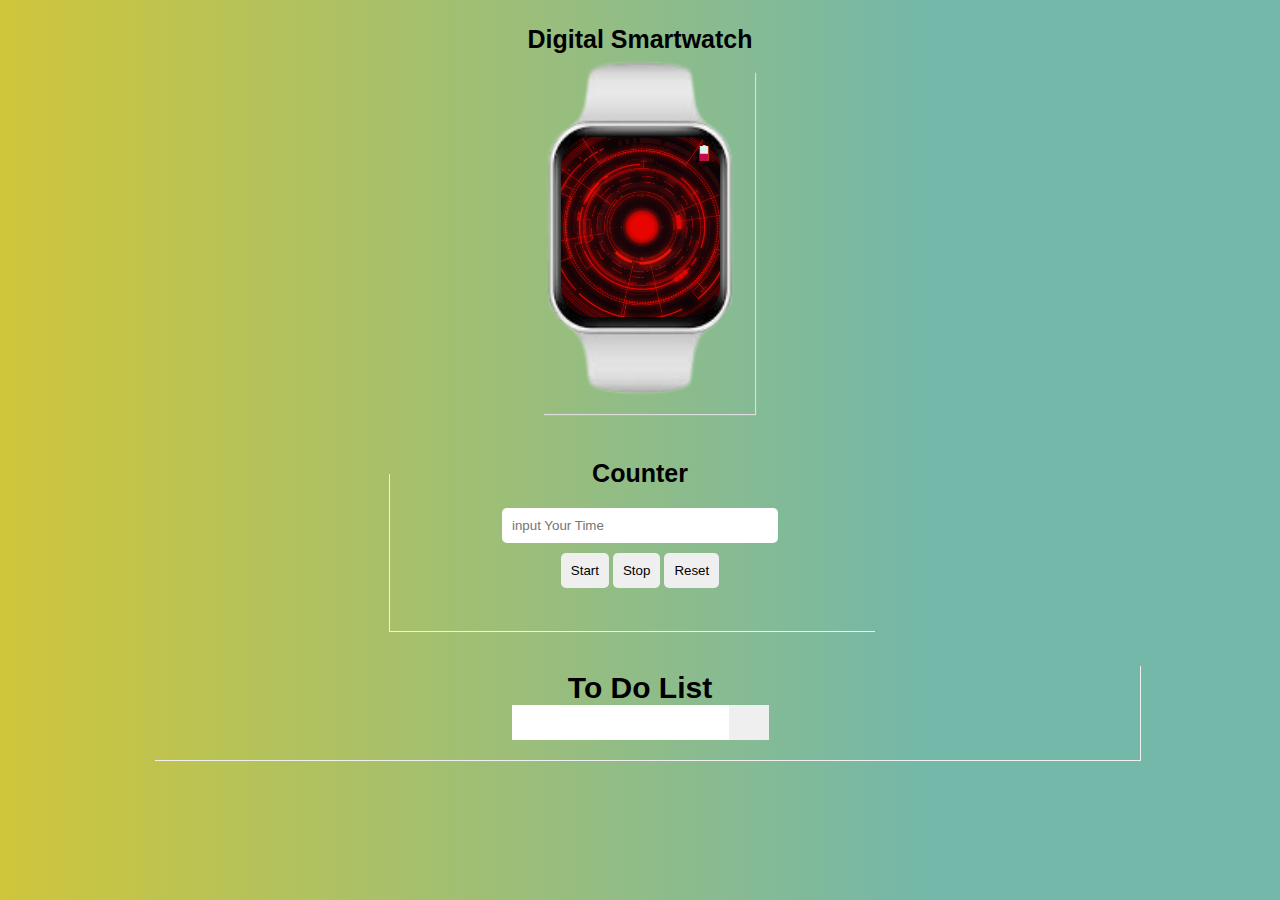
==== index.html @ f51bd5bf "upload" ====
<!DOCTYPE html>
<html lang="en">
<head>
    <meta charset="UTF-8">
    <meta http-equiv="X-UA-Compatible" content="IE=edge">
    <meta name="viewport" content="width=device-width, initial-scale=1.0">
    <title>Class_13</title>
    <!-- fontAwesomeCdn -->
    <link rel="stylesheet" href="https://cdnjs.cloudflare.com/ajax/libs/font-awesome/6.0.0-beta3/css/all.min.css" integrity="sha512-Fo3rlrZj/k7ujTnHg4CGR2D7kSs0v4LLanw2qksYuRlEzO+tcaEPQogQ0KaoGN26/zrn20ImR1DfuLWnOo7aBA==" crossorigin="anonymous" referrerpolicy="no-referrer" /> 
     <!-- icoMoon -->
    <link rel="stylesheet" href="./icomoon/style.css">
    <!-- mainStyleSheet -->
    <link rel="stylesheet" href="style.css">
</head>
<body>
     <section class="clock_section">
               <div class="container">
                    <div class="clock_title">
                         <h1>Digital Smartwatch</h1>
                    </div>
                    
                    <div class="clock_bg">
                          <div class="clock_body">
                                 <div class="noti_area">
                                      <div class="battery">
                                         <span class="icon-battery-svgrepo-com"><span class="path1"></span><span class="path2"></span><span class="path3"></span></span>
                                      </div>
                                      <div class="date">
                                           <span id="nDat"></span>
                                           <span id="nMon"></span>
                                           <span id="nYear"></span>
                                      </div>
                                 </div>
         
                                 <div class="hour_am">
                                      <div id="hour"></div>
                                      <div id="am_pm"></div>
                                 </div>
         
                                 <div class="minute_sec">
                                      <div id="minute"></div>
                                      <div id="sec"></div>
                                 </div>
                                 <div id="day"></div>
                          </div>
                    </div>
         
               </div>
     </section>

     <section class="counter">
              <div class="container">
                   <div class="wrapper">
                        <h1>Counter</h1>
                    <div class="timeinput">
                         <input id="input" type="text" placeholder="input Your Time">
                         <span></span>
                   </div>
                   <div class="button_grp">
                        <button id="start">Start</button>
                        <button id="stop">Stop</button>
                        <button id="reset">Reset</button>
                   </div>
                    <div id="loader"></div>
                   <div class="output_box">
                        <h1 id="output"></h1>
                   </div>
                   </div>
              </div>
     </section>

     <section class="toSection">
           <div class="container">
                <div class="toArea">

          
               <div class="to-title">
                    <h1>To Do List</h1>
              </div>
        
              <form >
                  <input class="todo-input" type="text"> 
                  <button class="todo-button"><i class="fas fa-plus"></i></button>
              </form>
             
              <div class="todo-container">
                   <ul class="todo-list">
        
                   </ul>
              </div>
              </div> 
           </div>
     </section >

      


     <!-- functionScipt -->
    <script src="function.js"></script>
    <!-- mainScript -->
    <script src="app.js"></script>
</body>
</html>
---- icomoon/style.css ----
@font-face {
  font-family: 'icomoon';
  src:  url('fonts/icomoon.eot?e0x5c5');
  src:  url('fonts/icomoon.eot?e0x5c5#iefix') format('embedded-opentype'),
    url('fonts/icomoon.ttf?e0x5c5') format('truetype'),
    url('fonts/icomoon.woff?e0x5c5') format('woff'),
    url('fonts/icomoon.svg?e0x5c5#icomoon') format('svg');
  font-weight: normal;
  font-style: normal;
  font-display: block;
}

[class^="icon-"], [class*=" icon-"] {
  /* use !important to prevent issues with browser extensions that change fonts */
  font-family: 'icomoon' !important;
  speak: never;
  font-style: normal;
  font-weight: normal;
  font-variant: normal;
  text-transform: none;
  line-height: 1;

  /* Better Font Rendering =========== */
  -webkit-font-smoothing: antialiased;
  -moz-osx-font-smoothing: grayscale;
}

.icon-battery-svgrepo-com .path1:before {
  content: "\e900";
  color: rgb(199, 202, 199);
}
.icon-battery-svgrepo-com .path2:before {
  content: "\e901";
  margin-left: -1em;
  color: rgb(231, 236, 237);
}
.icon-battery-svgrepo-com .path3:before {
  content: "\e902";
  margin-left: -1em;
  color: rgb(67, 176, 92);
}
---- style.css ----
@font-face { font-family: myFont; src: url("./fonts/digital-7.ttf") format("ttf"), url("./fonts/digital-7.woff") format("woff"), url("./fonts/digital-7.svg") format("svg"), url("./fonts/digital-7.otf") format("otf"), url("./fonts/digital-7.eot") format("eot"); font-style: normal; font-weight: normal; }
* { margin: 0px; padding: 0px; box-sizing: border-box; }
body { background: linear-gradient(90deg, rgb(207, 198, 59) 0%, rgb(116, 184, 169) 72%); font-family: Poppins, sans-serif; }
.icon-battery-svgrepo-com .path1::before { content: ""; color: rgb(199, 202, 199); font-family: icomoon !important; }
.icon-battery-svgrepo-com .path2::before { content: ""; color: rgb(231, 236, 237); margin-left: -1em; font-family: icomoon !important; }
.icon-battery-svgrepo-com .path3::before { content: ""; color: rgb(199, 8, 77); margin-left: -1em; font-family: icomoon !important; }
.container { max-width: 1000px; margin: auto; }
.clock_section { padding: 25px 0px; }
.clock_section .clock_title { text-align: center; }
.clock_section .clock_title h1 { font-size: 25px; }
.clock_section .clock_bg { width: 230px; background: url("./img/images-removebg-preview.png") center -50px / 290px no-repeat; margin: auto; height: 360px; position: relative; box-shadow: rgb(221, 221, 221) 10px 10px 1px -9px; font-family: myFont; }
.clock_section .clock_bg .clock_body { background: url("./img/wp7562872.jpg") center center / cover no-repeat rgb(117, 17, 17); position: absolute; top: 23%; left: 36px; width: 69%; height: 50%; padding: 8px; border-radius: 30px; background-blend-mode: overlay; }
.clock_section .clock_bg .clock_body .noti_area { display: flex; -webkit-box-pack: justify; justify-content: space-between; }
.clock_section .clock_bg .clock_body .noti_area .battery { -webkit-box-ordinal-group: 3; order: 2; }
.clock_section .clock_bg .clock_body .noti_area .date { -webkit-box-ordinal-group: 2; order: 1; font-family: myFont; color: darkorange; }
.clock_section .clock_bg .clock_body .hour_am { display: flex; -webkit-box-pack: justify; justify-content: space-between; margin-top: 10px; }
.clock_section .clock_bg .clock_body .hour_am div#hour { font-size: 70px; color: rgb(255, 233, 245); font-family: myFont; flex-basis: 60%; text-align: center; letter-spacing: 10px; }
.clock_section .clock_bg .clock_body .hour_am div#am_pm { flex-basis: 35%; margin-top: 20px; font-size: 43px; color: rgb(224, 9, 9); text-shadow: rgb(246, 246, 246) 1px 1px 1px; }
.clock_section .clock_bg .clock_body .minute_sec { display: flex; -webkit-box-pack: end; justify-content: center; color: rgb(255, 255, 255); font-family: myFont; }
.clock_section .clock_bg .clock_body .minute_sec div#minute { font-size: 50px; margin-right: 5px; }
.clock_section .clock_bg .clock_body .minute_sec div#sec { font-size: 19px; margin-top: auto; margin-bottom: 6px; }
.clock_section .clock_bg .clock_body div#day { color: rgb(255, 255, 255); padding-left: 20px; font-family: myFont; text-align: right; }
.counter { padding: 20px 0px; }
.counter .wrapper {width: 500px;margin: auto;box-shadow: rgb(240 240 240) -8px 8px 0px -7px;}
.counter .wrapper h1 { text-align: center; font-size: 25px; }
.counter .timeinput { text-align: center; padding: 20px 20px 10px; }
.counter .timeinput #input { width: 60%; border: none; outline: none; padding: 10px; border-radius: 5px; }
.counter .button_grp { text-align: center; padding: 0px 0px 10px; font-family: myFont; }
.counter .button_grp button { border: none; outline: none; padding: 10px; border-radius: 5px; }
.counter .button_grp button#start { }
.counter .button_grp button#stop { }
.counter .button_grp button#reset { }
.counter #loader { width: 100%; height: 33px; margin: auto; padding: 10px; color: rgb(255, 255, 255); }
.counter .output_box { }
.counter .output_box #output { }
.toArea {box-shadow: rgb(240 240 240) 8px 8px 0px -7px;padding: 20px;}
.to-title { display: flex; -webkit-box-pack: center; justify-content: center; }
.to-title h1 { font-size: 30px; }
form { display: flex; -webkit-box-pack: center; justify-content: center; }
form input { border: none; outline: none; padding: 10px 20px; }
form button { border: none; outline: none; padding: 10px 20px; transition: all 0.4s ease 0s; cursor: pointer; }
form button i { color: orange; font-size: 20px; transition: all 0.4s ease 0s; }
form button:hover, form button:hover i { background-color: orange; color: rgb(255, 255, 255); }
div.todo-container { display: flex; -webkit-box-pack: center; justify-content: center; -webkit-box-align: center; align-items: center; }
div.todo-container ul.todo-list { list-style: none; min-width: 30%; }
div.todo-container ul.todo-list div.todo { background-color: rgb(255, 255, 255); display: flex; -webkit-box-pack: justify; justify-content: space-between; -webkit-box-align: center; align-items: center; margin-top: 10px; }
div.todo-container ul.todo-list div.todo li { -webkit-box-flex: 1; flex-grow: 1; padding: 0px 10px; }
div.todo-container ul.todo-list div.todo button { background-color: rgb(255, 111, 71); color: rgb(255, 255, 255); border: none; outline: none; cursor: pointer; margin: 0px; padding: 10px 5px; }
div.todo-container ul.todo-list div.todo button i { pointer-events: none; }
div.todo-container ul.todo-list div.todo button.com-btn { background-color: green; }
.complete { text-decoration: line-through; opacity: 0.4; transition: all 0.3s ease 0s; }
.fall { transform: translateY(20px); opacity: 0; visibility: hidden; transition: all 0.5s ease 0s; }
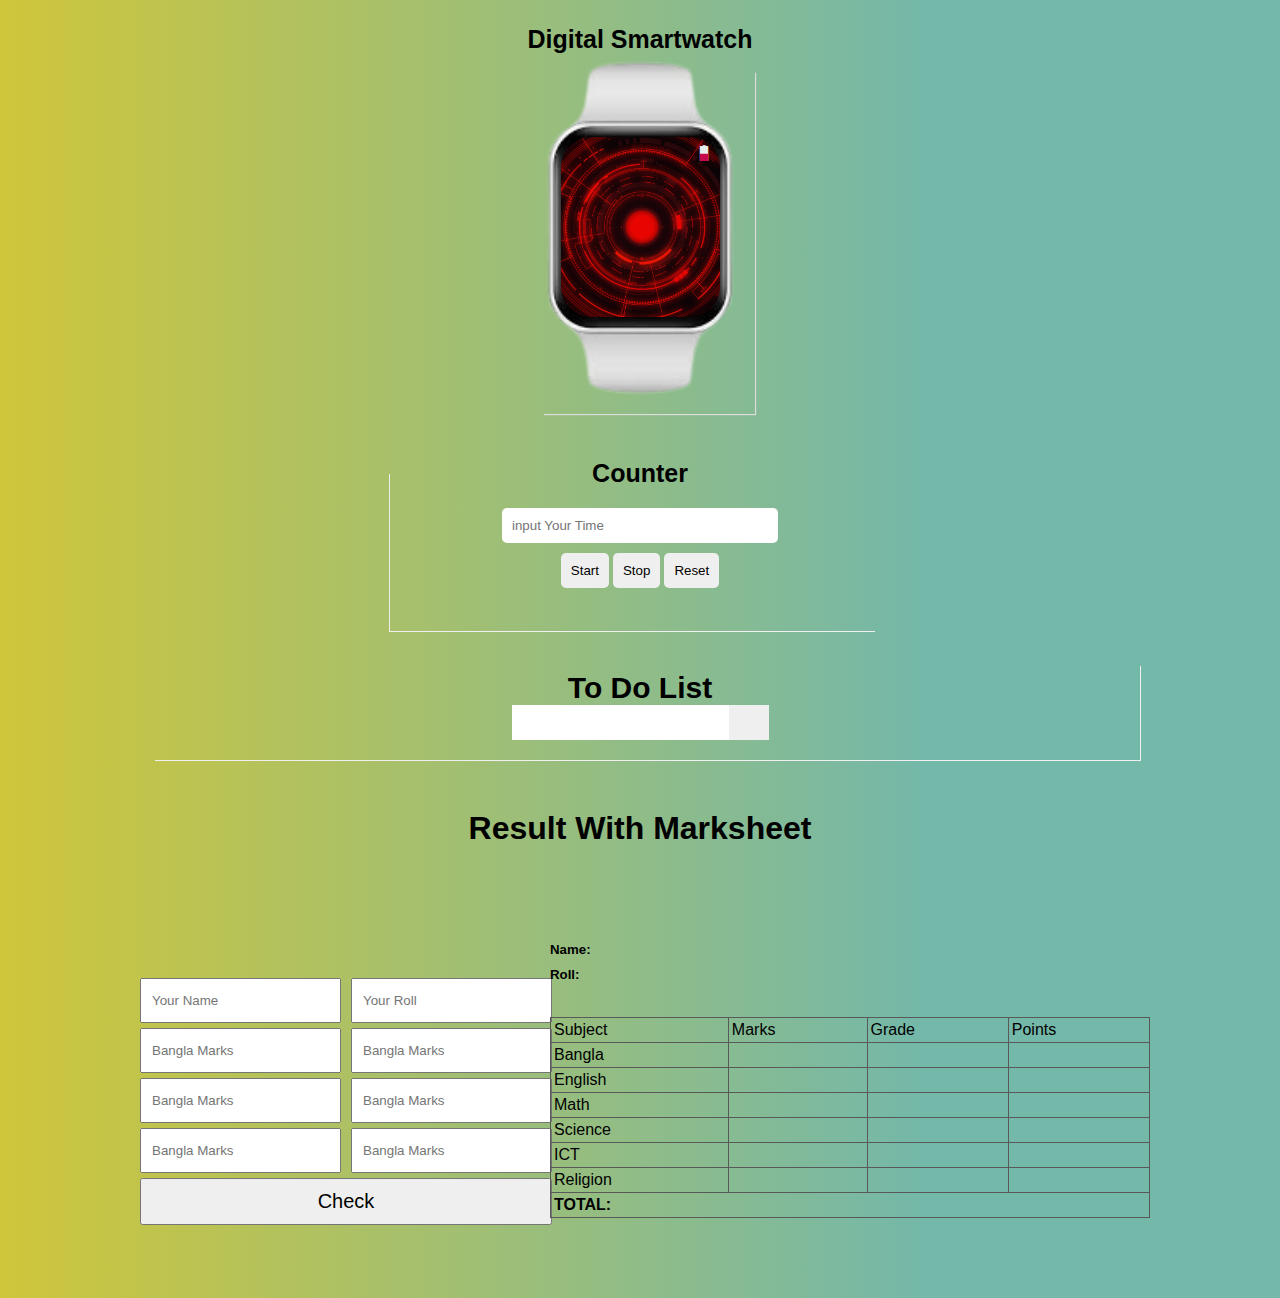
==== commit ddfd1c64: "add" ====
--- a/index.html
+++ b/index.html
@@ -11,6 +11,7 @@
     <link rel="stylesheet" href="./icomoon/style.css">
     <!-- mainStyleSheet -->
     <link rel="stylesheet" href="style.css">
+    <link rel="stylesheet" href="reslt.css">
 </head>
 <body>
      <section class="clock_section">
@@ -92,9 +93,94 @@
            </div>
      </section >
 
-      
+     <section class="result">
+          <div class="container">
+          <h1>Result With Marksheet</h1>
+       <div class="wrapper">
+         <div class="marks">
+                <input id="name" type="text" placeholder="Your Name">
+                <input id="roll" type="number" placeholder="Your Roll">
+               <input id="bangla" type="number" placeholder="Bangla Marks">
+               <input id="english" type="number" placeholder="Bangla Marks">
+               <input id="math" type="number" placeholder="Bangla Marks">
+               <input id="science" type="number" placeholder="Bangla Marks">
+               <input id="ict" type="number" placeholder="Bangla Marks">
+               <input id="reli" type="number" placeholder="Bangla Marks">
 
+               <button id="check">Check</button>
+          </div>
+           
+          <div class="output">
+             <div class="suveccha"><h1 id="svecha"></h1></div>
+           <div class="information">
+               <div class="left">
+                  <h5>Name:</h5>
+                  <h5>Roll:</h5>
+               </div>
+               <div class="left">
+                    <h5 id="rname"></h5>
+                    <h5 id="rroll"></h5>
+               </div>
+           </div>
 
+           <div class="table">     
+
+            <table style="width: 100%;" border="0">
+               <tbody>
+                   <tr>
+                       <td>Subject</td>
+                       <td>Marks</td>
+                       <td>Grade</td>
+                       <td>Points</td>
+                   </tr>
+                   <tr>
+                       <td>Bangla</td>
+                       <td><span id="bmarks"></span></td>
+                       <td><span id="bgrade"></span></td>
+                       <td><span id="bpoints"></span></td>
+                   </tr>
+                   <tr>
+                       <td>English</td>
+                       <td><span id="emarks"></span></td>
+                       <td><span id="egrade"></span></td>
+                       <td><span id="epoints"></span></td>
+                   </tr>
+                   <tr>
+                       <td>Math</td>
+                       <td><span id="mmarks"></span></td>
+                       <td><span id="mgrade"></span></td>
+                       <td><span id="mpoints"></span></td>
+                   </tr>
+                   <tr>
+                       <td>Science</td>
+                       <td><span id="smarks"></span></td>
+                       <td><span id="sgrade"></span></td>
+                       <td><span id="spoints"></span></td>
+                   </tr>
+                   <tr>
+                       <td>ICT</td>
+                       <td><span id="imarks"></span></td>
+                       <td><span id="igrade"></span></td>
+                       <td><span id="ipoints"></span></td>
+                   </tr>
+                   <tr>
+                       <td>Religion</td>
+                       <td><span id="rmarks"></span></td>
+                       <td><span id="rgrade"></span></td>
+                       <td><span id="rpoints"></span></td>
+                   </tr>
+                   <tr>
+                       <td colspan="4"><h4 >TOTAL: <span id="totl"></span></h4></td>
+                       
+                   </tr>
+               </tbody>
+           </table>
+       </div>
+         </div>
+         </div>
+     </div>
+     </section>
+  
      <!-- functionScipt -->
     <script src="function.js"></script>
     <!-- mainScript -->
--- a/style.css
+++ b/style.css
@@ -1,52 +1,310 @@
-@font-face { font-family: myFont; src: url("./fonts/digital-7.ttf") format("ttf"), url("./fonts/digital-7.woff") format("woff"), url("./fonts/digital-7.svg") format("svg"), url("./fonts/digital-7.otf") format("otf"), url("./fonts/digital-7.eot") format("eot"); font-style: normal; font-weight: normal; }
-* { margin: 0px; padding: 0px; box-sizing: border-box; }
-body { background: linear-gradient(90deg, rgb(207, 198, 59) 0%, rgb(116, 184, 169) 72%); font-family: Poppins, sans-serif; }
-.icon-battery-svgrepo-com .path1::before { content: ""; color: rgb(199, 202, 199); font-family: icomoon !important; }
-.icon-battery-svgrepo-com .path2::before { content: ""; color: rgb(231, 236, 237); margin-left: -1em; font-family: icomoon !important; }
-.icon-battery-svgrepo-com .path3::before { content: ""; color: rgb(199, 8, 77); margin-left: -1em; font-family: icomoon !important; }
-.container { max-width: 1000px; margin: auto; }
-.clock_section { padding: 25px 0px; }
-.clock_section .clock_title { text-align: center; }
-.clock_section .clock_title h1 { font-size: 25px; }
-.clock_section .clock_bg { width: 230px; background: url("./img/images-removebg-preview.png") center -50px / 290px no-repeat; margin: auto; height: 360px; position: relative; box-shadow: rgb(221, 221, 221) 10px 10px 1px -9px; font-family: myFont; }
-.clock_section .clock_bg .clock_body { background: url("./img/wp7562872.jpg") center center / cover no-repeat rgb(117, 17, 17); position: absolute; top: 23%; left: 36px; width: 69%; height: 50%; padding: 8px; border-radius: 30px; background-blend-mode: overlay; }
-.clock_section .clock_bg .clock_body .noti_area { display: flex; -webkit-box-pack: justify; justify-content: space-between; }
-.clock_section .clock_bg .clock_body .noti_area .battery { -webkit-box-ordinal-group: 3; order: 2; }
-.clock_section .clock_bg .clock_body .noti_area .date { -webkit-box-ordinal-group: 2; order: 1; font-family: myFont; color: darkorange; }
-.clock_section .clock_bg .clock_body .hour_am { display: flex; -webkit-box-pack: justify; justify-content: space-between; margin-top: 10px; }
-.clock_section .clock_bg .clock_body .hour_am div#hour { font-size: 70px; color: rgb(255, 233, 245); font-family: myFont; flex-basis: 60%; text-align: center; letter-spacing: 10px; }
-.clock_section .clock_bg .clock_body .hour_am div#am_pm { flex-basis: 35%; margin-top: 20px; font-size: 43px; color: rgb(224, 9, 9); text-shadow: rgb(246, 246, 246) 1px 1px 1px; }
-.clock_section .clock_bg .clock_body .minute_sec { display: flex; -webkit-box-pack: end; justify-content: center; color: rgb(255, 255, 255); font-family: myFont; }
-.clock_section .clock_bg .clock_body .minute_sec div#minute { font-size: 50px; margin-right: 5px; }
-.clock_section .clock_bg .clock_body .minute_sec div#sec { font-size: 19px; margin-top: auto; margin-bottom: 6px; }
-.clock_section .clock_bg .clock_body div#day { color: rgb(255, 255, 255); padding-left: 20px; font-family: myFont; text-align: right; }
-.counter { padding: 20px 0px; }
-.counter .wrapper {width: 500px;margin: auto;box-shadow: rgb(240 240 240) -8px 8px 0px -7px;}
-.counter .wrapper h1 { text-align: center; font-size: 25px; }
-.counter .timeinput { text-align: center; padding: 20px 20px 10px; }
-.counter .timeinput #input { width: 60%; border: none; outline: none; padding: 10px; border-radius: 5px; }
-.counter .button_grp { text-align: center; padding: 0px 0px 10px; font-family: myFont; }
-.counter .button_grp button { border: none; outline: none; padding: 10px; border-radius: 5px; }
-.counter .button_grp button#start { }
-.counter .button_grp button#stop { }
-.counter .button_grp button#reset { }
-.counter #loader { width: 100%; height: 33px; margin: auto; padding: 10px; color: rgb(255, 255, 255); }
-.counter .output_box { }
-.counter .output_box #output { }
-.toArea {box-shadow: rgb(240 240 240) 8px 8px 0px -7px;padding: 20px;}
-.to-title { display: flex; -webkit-box-pack: center; justify-content: center; }
-.to-title h1 { font-size: 30px; }
-form { display: flex; -webkit-box-pack: center; justify-content: center; }
-form input { border: none; outline: none; padding: 10px 20px; }
-form button { border: none; outline: none; padding: 10px 20px; transition: all 0.4s ease 0s; cursor: pointer; }
-form button i { color: orange; font-size: 20px; transition: all 0.4s ease 0s; }
-form button:hover, form button:hover i { background-color: orange; color: rgb(255, 255, 255); }
-div.todo-container { display: flex; -webkit-box-pack: center; justify-content: center; -webkit-box-align: center; align-items: center; }
-div.todo-container ul.todo-list { list-style: none; min-width: 30%; }
-div.todo-container ul.todo-list div.todo { background-color: rgb(255, 255, 255); display: flex; -webkit-box-pack: justify; justify-content: space-between; -webkit-box-align: center; align-items: center; margin-top: 10px; }
-div.todo-container ul.todo-list div.todo li { -webkit-box-flex: 1; flex-grow: 1; padding: 0px 10px; }
-div.todo-container ul.todo-list div.todo button { background-color: rgb(255, 111, 71); color: rgb(255, 255, 255); border: none; outline: none; cursor: pointer; margin: 0px; padding: 10px 5px; }
-div.todo-container ul.todo-list div.todo button i { pointer-events: none; }
-div.todo-container ul.todo-list div.todo button.com-btn { background-color: green; }
-.complete { text-decoration: line-through; opacity: 0.4; transition: all 0.3s ease 0s; }
-.fall { transform: translateY(20px); opacity: 0; visibility: hidden; transition: all 0.5s ease 0s; }
+@font-face {
+    font-family: myFont;
+    src: url("./fonts/digital-7.ttf") format("ttf"), url("./fonts/digital-7.woff") format("woff"), url("./fonts/digital-7.svg") format("svg"), url("./fonts/digital-7.otf") format("otf"), url("./fonts/digital-7.eot") format("eot");
+    font-style: normal;
+    font-weight: normal;
+}
+
+* {
+    margin: 0px;
+    padding: 0px;
+    box-sizing: border-box;
+}
+
+body {
+    background: linear-gradient(90deg, rgb(207, 198, 59) 0%, rgb(116, 184, 169) 72%);
+    font-family: Poppins, sans-serif;
+}
+
+.icon-battery-svgrepo-com .path1::before {
+    content: "";
+    color: rgb(199, 202, 199);
+    font-family: icomoon !important;
+}
+
+.icon-battery-svgrepo-com .path2::before {
+    content: "";
+    color: rgb(231, 236, 237);
+    margin-left: -1em;
+    font-family: icomoon !important;
+}
+
+.icon-battery-svgrepo-com .path3::before {
+    content: "";
+    color: rgb(199, 8, 77);
+    margin-left: -1em;
+    font-family: icomoon !important;
+}
+
+.container {
+    max-width: 1000px;
+    margin: auto;
+}
+
+.clock_section {
+    padding: 25px 0px;
+}
+
+.clock_section .clock_title {
+    text-align: center;
+}
+
+.clock_section .clock_title h1 {
+    font-size: 25px;
+}
+
+.clock_section .clock_bg {
+    width: 230px;
+    background: url("./img/images-removebg-preview.png") center -50px / 290px no-repeat;
+    margin: auto;
+    height: 360px;
+    position: relative;
+    box-shadow: rgb(221, 221, 221) 10px 10px 1px -9px;
+    font-family: myFont;
+}
+
+.clock_section .clock_bg .clock_body {
+    background: url("./img/wp7562872.jpg") center center / cover no-repeat rgb(117, 17, 17);
+    position: absolute;
+    top: 23%;
+    left: 36px;
+    width: 69%;
+    height: 50%;
+    padding: 8px;
+    border-radius: 30px;
+    background-blend-mode: overlay;
+}
+
+.clock_section .clock_bg .clock_body .noti_area {
+    display: flex;
+    -webkit-box-pack: justify;
+    justify-content: space-between;
+}
+
+.clock_section .clock_bg .clock_body .noti_area .battery {
+    -webkit-box-ordinal-group: 3;
+    order: 2;
+}
+
+.clock_section .clock_bg .clock_body .noti_area .date {
+    -webkit-box-ordinal-group: 2;
+    order: 1;
+    font-family: myFont;
+    color: darkorange;
+}
+
+.clock_section .clock_bg .clock_body .hour_am {
+    display: flex;
+    -webkit-box-pack: justify;
+    justify-content: space-between;
+    margin-top: 10px;
+}
+
+.clock_section .clock_bg .clock_body .hour_am div#hour {
+    font-size: 70px;
+    color: rgb(255, 233, 245);
+    font-family: myFont;
+    flex-basis: 60%;
+    text-align: center;
+    letter-spacing: 10px;
+}
+
+.clock_section .clock_bg .clock_body .hour_am div#am_pm {
+    flex-basis: 35%;
+    margin-top: 20px;
+    font-size: 43px;
+    color: rgb(224, 9, 9);
+    text-shadow: rgb(246, 246, 246) 1px 1px 1px;
+}
+
+.clock_section .clock_bg .clock_body .minute_sec {
+    display: flex;
+    -webkit-box-pack: end;
+    justify-content: center;
+    color: rgb(255, 255, 255);
+    font-family: myFont;
+}
+
+.clock_section .clock_bg .clock_body .minute_sec div#minute {
+    font-size: 50px;
+    margin-right: 5px;
+}
+
+.clock_section .clock_bg .clock_body .minute_sec div#sec {
+    font-size: 19px;
+    margin-top: auto;
+    margin-bottom: 6px;
+}
+
+.clock_section .clock_bg .clock_body div#day {
+    color: rgb(255, 255, 255);
+    padding-left: 20px;
+    font-family: myFont;
+    text-align: right;
+}
+
+.counter {
+    padding: 20px 0px;
+}
+
+.counter .wrapper {
+    width: 500px;
+    margin: auto;
+    box-shadow: rgb(240 240 240) -8px 8px 0px -7px;
+}
+
+.counter .wrapper h1 {
+    text-align: center;
+    font-size: 25px;
+}
+
+.counter .timeinput {
+    text-align: center;
+    padding: 20px 20px 10px;
+}
+
+.counter .timeinput #input {
+    width: 60%;
+    border: none;
+    outline: none;
+    padding: 10px;
+    border-radius: 5px;
+}
+
+.counter .button_grp {
+    text-align: center;
+    padding: 0px 0px 10px;
+    font-family: myFont;
+}
+
+.counter .button_grp button {
+    border: none;
+    outline: none;
+    padding: 10px;
+    border-radius: 5px;
+}
+
+.counter .button_grp button#start {}
+
+.counter .button_grp button#stop {}
+
+.counter .button_grp button#reset {}
+
+.counter #loader {
+    width: 100%;
+    height: 33px;
+    margin: auto;
+    padding: 10px;
+    color: rgb(255, 255, 255);
+}
+
+.counter .output_box {}
+
+.counter .output_box #output {}
+
+.toArea {
+    box-shadow: rgb(240 240 240) 8px 8px 0px -7px;
+    padding: 20px;
+}
+
+.to-title {
+    display: flex;
+    -webkit-box-pack: center;
+    justify-content: center;
+}
+
+.to-title h1 {
+    font-size: 30px;
+}
+
+form {
+    display: flex;
+    -webkit-box-pack: center;
+    justify-content: center;
+}
+
+form input {
+    border: none;
+    outline: none;
+    padding: 10px 20px;
+}
+
+form button {
+    border: none;
+    outline: none;
+    padding: 10px 20px;
+    transition: all 0.4s ease 0s;
+    cursor: pointer;
+}
+
+form button i {
+    color: orange;
+    font-size: 20px;
+    transition: all 0.4s ease 0s;
+}
+
+form button:hover,
+form button:hover i {
+    background-color: orange;
+    color: rgb(255, 255, 255);
+}
+
+div.todo-container {
+    display: flex;
+    -webkit-box-pack: center;
+    justify-content: center;
+    -webkit-box-align: center;
+    align-items: center;
+}
+
+div.todo-container ul.todo-list {
+    list-style: none;
+    min-width: 30%;
+}
+
+div.todo-container ul.todo-list div.todo {
+    background-color: rgb(255, 255, 255);
+    display: flex;
+    -webkit-box-pack: justify;
+    justify-content: space-between;
+    -webkit-box-align: center;
+    align-items: center;
+    margin-top: 10px;
+}
+
+div.todo-container ul.todo-list div.todo li {
+    -webkit-box-flex: 1;
+    flex-grow: 1;
+    padding: 0px 10px;
+}
+
+div.todo-container ul.todo-list div.todo button {
+    background-color: rgb(255, 111, 71);
+    color: rgb(255, 255, 255);
+    border: none;
+    outline: none;
+    cursor: pointer;
+    margin: 0px;
+    padding: 10px 5px;
+}
+
+div.todo-container ul.todo-list div.todo button i {
+    pointer-events: none;
+}
+
+div.todo-container ul.todo-list div.todo button.com-btn {
+    background-color: green;
+}
+
+.complete {
+    text-decoration: line-through;
+    opacity: 0.4;
+    transition: all 0.3s ease 0s;
+}
+
+.fall {
+    transform: translateY(20px);
+    opacity: 0;
+    visibility: hidden;
+    transition: all 0.5s ease 0s;
+}--- a/reslt.css
+++ b/reslt.css
@@ -0,0 +1,96 @@
+.result {
+  padding: 50px 0;
+}
+
+.result h1 {
+  text-align: center;
+}
+
+.result .wrapper {
+  padding: 20px 0;
+  display: -ms-grid;
+  display: grid;
+  -ms-grid-columns: 40% 60%;
+      grid-template-columns: 40% 60%;
+  -ms-grid-rows: auto auto;
+      grid-template-rows: auto auto;
+  grid-gap: 10px 10px;
+  -webkit-box-align: end;
+      -ms-flex-align: end;
+          align-items: flex-end;
+}
+
+.result .wrapper .marks {
+  display: -ms-grid;
+  display: grid;
+  -ms-grid-columns: auto auto;
+      grid-template-columns: auto auto;
+  grid-gap: 10px 10px;
+  -ms-grid-rows: 40px 40px 40px 40px;
+      grid-template-rows: 40px 40px 40px 40px;
+  height: 240px;
+}
+
+.result .wrapper .marks input {
+  height: 45px;
+  padding: 10px;
+}
+
+.result .wrapper .marks input[type="number"]::-webkit-inner-spin-button,
+.result .wrapper .marks input[type="number"]::-webkit-outer-spin-button {
+  -webkit-appearance: none;
+          appearance: none;
+  -moz-appearance: none;
+}
+
+.result .wrapper .marks #check {
+  -ms-grid-column: 1;
+      grid-column-start: 1;
+  grid-column-end: 3;
+}
+
+.result .wrapper .marks button#check {
+  padding: 10px 10px;
+  font-size: 20px;
+  cursor: pointer;
+}
+
+.result .wrapper .output .suveccha {
+  padding: 20px 0;
+}
+
+.result .wrapper .output .information {
+  display: -ms-grid;
+  display: grid;
+  -ms-grid-columns: 7% 93%;
+      grid-template-columns: 7% 93%;
+  padding: 30px 0px;
+}
+
+.result .wrapper .output .information .left h5 {
+  padding: 5px 0;
+}
+
+.result .wrapper .output table, .result .wrapper .output td, .result .wrapper .output th {
+  border: 1px solid #595959;
+  border-collapse: collapse;
+}
+
+.result .wrapper .output td, .result .wrapper .output th {
+  padding: 3px;
+  width: 30px;
+  height: 25px;
+}
+
+.result .wrapper .output th {
+  background: #f0e6cc;
+}
+
+.result .wrapper .output .even {
+  background: #fbf8f0;
+}
+
+.result .wrapper .output .odd {
+  background: #fefcf9;
+}
+/*# sourceMappingURL=reslt.css.map */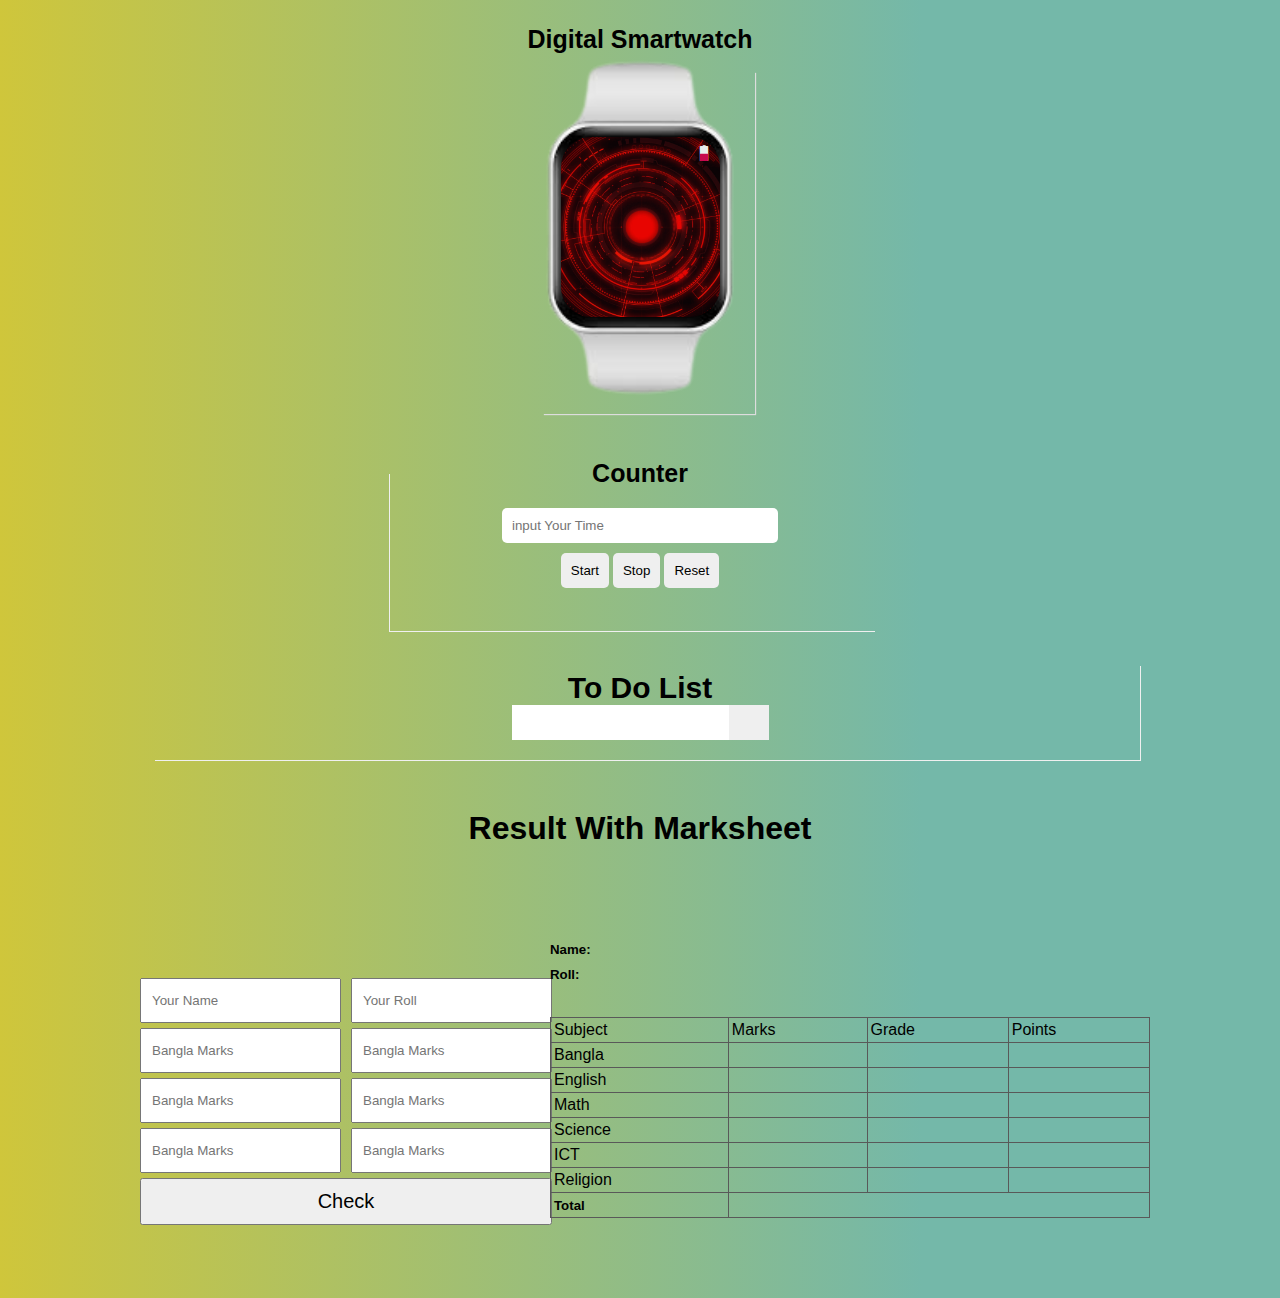
==== commit 78361cb0: "vaia ekhno shes hoyni" ====
--- a/index.html
+++ b/index.html
@@ -170,7 +170,8 @@
                        <td><span id="rpoints"></span></td>
                    </tr>
                    <tr>
-                       <td colspan="4"><h4 >TOTAL: <span id="totl"></span></h4></td>
+                       <td><h5>Total</h5></td>
+                       <td colspan="3"><h5 id="totl"></h5></h4></td>
                        
                    </tr>
                </tbody>
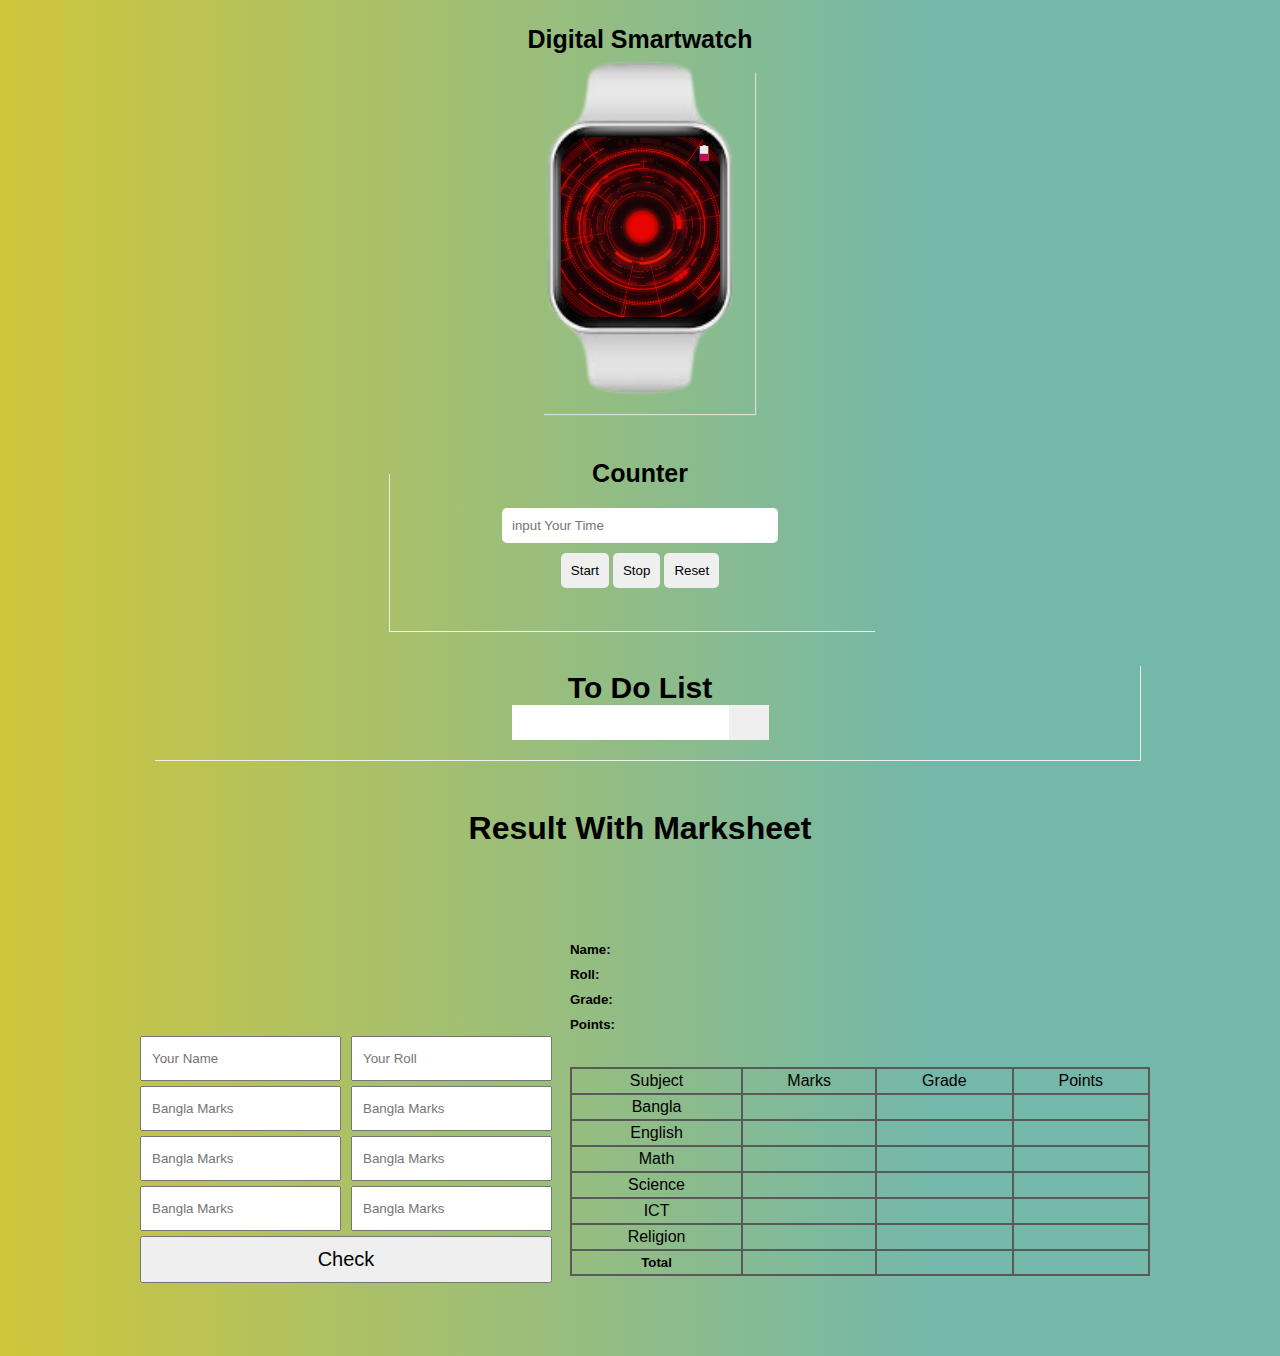
==== commit 9df37661: "cng" ====
--- a/index.html
+++ b/index.html
@@ -5,6 +5,7 @@
     <meta http-equiv="X-UA-Compatible" content="IE=edge">
     <meta name="viewport" content="width=device-width, initial-scale=1.0">
     <title>Class_13</title>
+    <!-- bootstrap -->
     <!-- fontAwesomeCdn -->
     <link rel="stylesheet" href="https://cdnjs.cloudflare.com/ajax/libs/font-awesome/6.0.0-beta3/css/all.min.css" integrity="sha512-Fo3rlrZj/k7ujTnHg4CGR2D7kSs0v4LLanw2qksYuRlEzO+tcaEPQogQ0KaoGN26/zrn20ImR1DfuLWnOo7aBA==" crossorigin="anonymous" referrerpolicy="no-referrer" /> 
      <!-- icoMoon -->
@@ -116,10 +117,14 @@
                <div class="left">
                   <h5>Name:</h5>
                   <h5>Roll:</h5>
+                  <h5>Grade:</h5>
+                  <h5>Points:</h5>
                </div>
                <div class="left">
                     <h5 id="rname"></h5>
                     <h5 id="rroll"></h5>
+                    <h5 id="fingr"></h5>
+                    <h5 id="finpo"></h5>
                </div>
            </div>
 
@@ -171,7 +176,9 @@
                    </tr>
                    <tr>
                        <td><h5>Total</h5></td>
-                       <td colspan="3"><h5 id="totl"></h5></h4></td>
+                       <td><h5 id="totm"></h5></td>
+                       <td><h5 id="totg"></h5></td>
+                       <td><h5 id="totl"></h5></h4></td>
                        
                    </tr>
                </tbody>
--- a/reslt.css
+++ b/reslt.css
@@ -55,6 +55,10 @@
   cursor: pointer;
 }
 
+.result .wrapper .output {
+  padding-left: 20px;
+}
+
 .result .wrapper .output .suveccha {
   padding: 20px 0;
 }
@@ -62,8 +66,8 @@
 .result .wrapper .output .information {
   display: -ms-grid;
   display: grid;
-  -ms-grid-columns: 7% 93%;
-      grid-template-columns: 7% 93%;
+  -ms-grid-columns: 10% 90%;
+      grid-template-columns: 10% 90%;
   padding: 30px 0px;
 }
 
@@ -72,8 +76,9 @@
 }
 
 .result .wrapper .output table, .result .wrapper .output td, .result .wrapper .output th {
-  border: 1px solid #595959;
+  border: 2px solid #595959;
   border-collapse: collapse;
+  text-align: center;
 }
 
 .result .wrapper .output td, .result .wrapper .output th {
